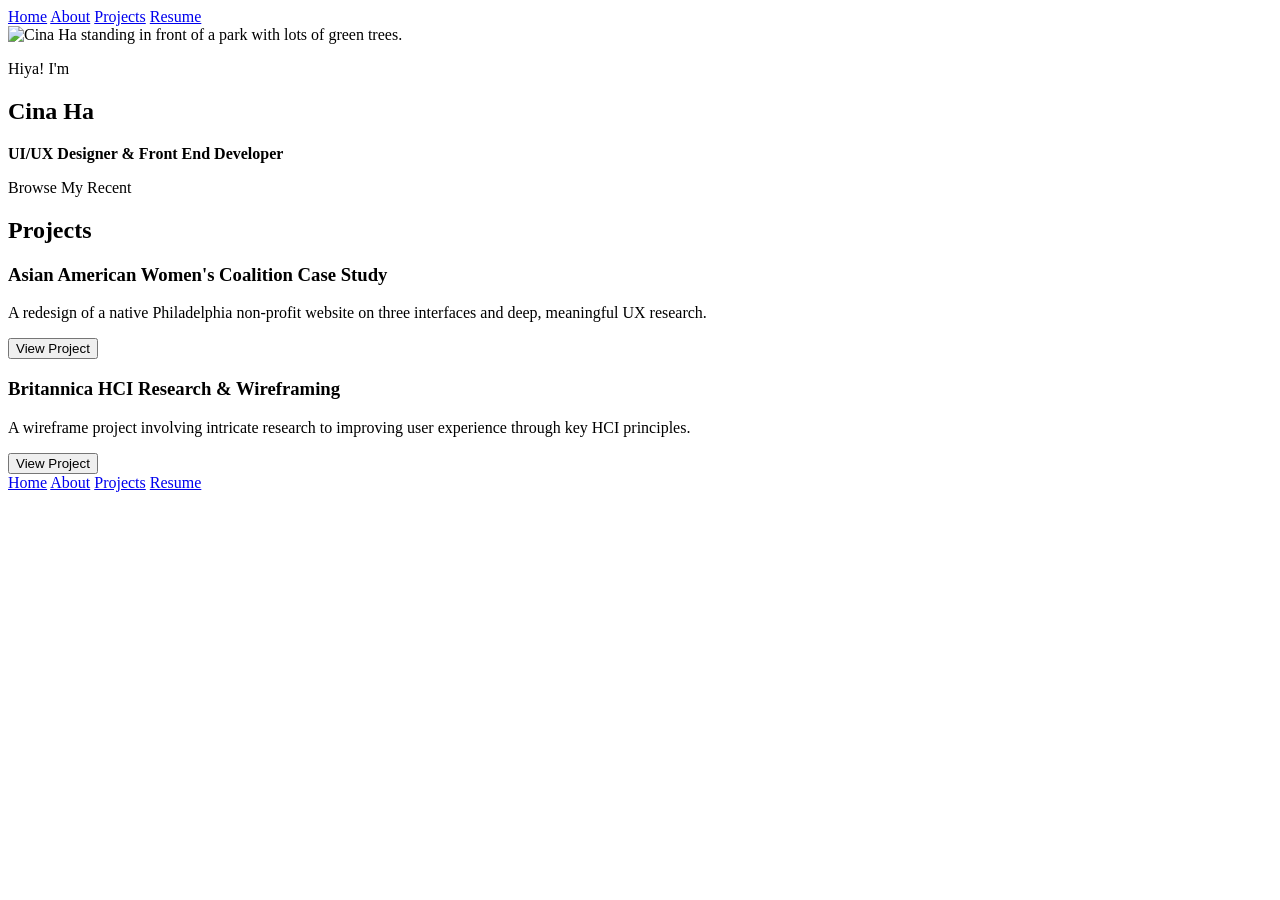
==== index.html @ dbbb127d "changed some spacing" ====
<!doctype html>
<html lang="en">
<head>
    <meta charset="UTF-8">
    <meta 
        name="viewport" 
        content="width=device-width, initial-scale=1.0">
    <title>Cina Ha's Portfolio Home Page</title>
	<link rel="stylesheet" href="styles.css" />
</head>
<body>
    <!--Practice Notes!-->
    <header>
        <nav aria-label="Primary">
                <a href="index.html" class ="current">Home</a>
                <a href="about.html">About</a>
                <a href="projects.html">Projects</a>
                <a href="resume.html">Resume</a>
        </nav>
    </header>
    <main>
        <section id="hero">
                <img src="images/PFP-For-Work.jpg" alt="Cina Ha standing in front of a park with lots of green trees." class="hero_pfp">
			    <div class="center_title_paragraph">
                <p>Hiya! I'm</p>
                <h1>Cina Ha</h1>
                <p id="hero_accent_text"><b>UI/UX Designer & Front End Developer</b></p>
                </div>
		</section>

        <section id="projects">
            <div class="center_title_paragraph">
                <p>Browse My Recent</p>
			    <h2>Projects</h2>
            </div>
                <section class="project-card">
				    <h3>Asian American Women's Coalition Case Study</h3>
				    <p>A redesign of a native Philadelphia non-profit website on three interfaces and deep, meaningful UX research.</p>
                    <button class="btn" onclick="location.href='projects.html'">
                        View Project
                    </button>
			    </section>
                <section class="project-card">
				    <h3>Britannica HCI Research & Wireframing</h3>
                    <p>A wireframe project involving intricate research to improving user experience through key HCI principles.</p>
                    <button class="btn" onclick="location.href='projects.html'">
                        View Project
                    </button>
			    </section>
        </section>
    </main>
    <footer>
        <nav aria-label="Footer">
                <a href="index.html" class ="current">Home</a>
                <a href="about.html">About</a>
                <a href="projects.html">Projects</a>
                <a href="resume.html">Resume</a>
        </nav>
    </footer>
</body>
</html>
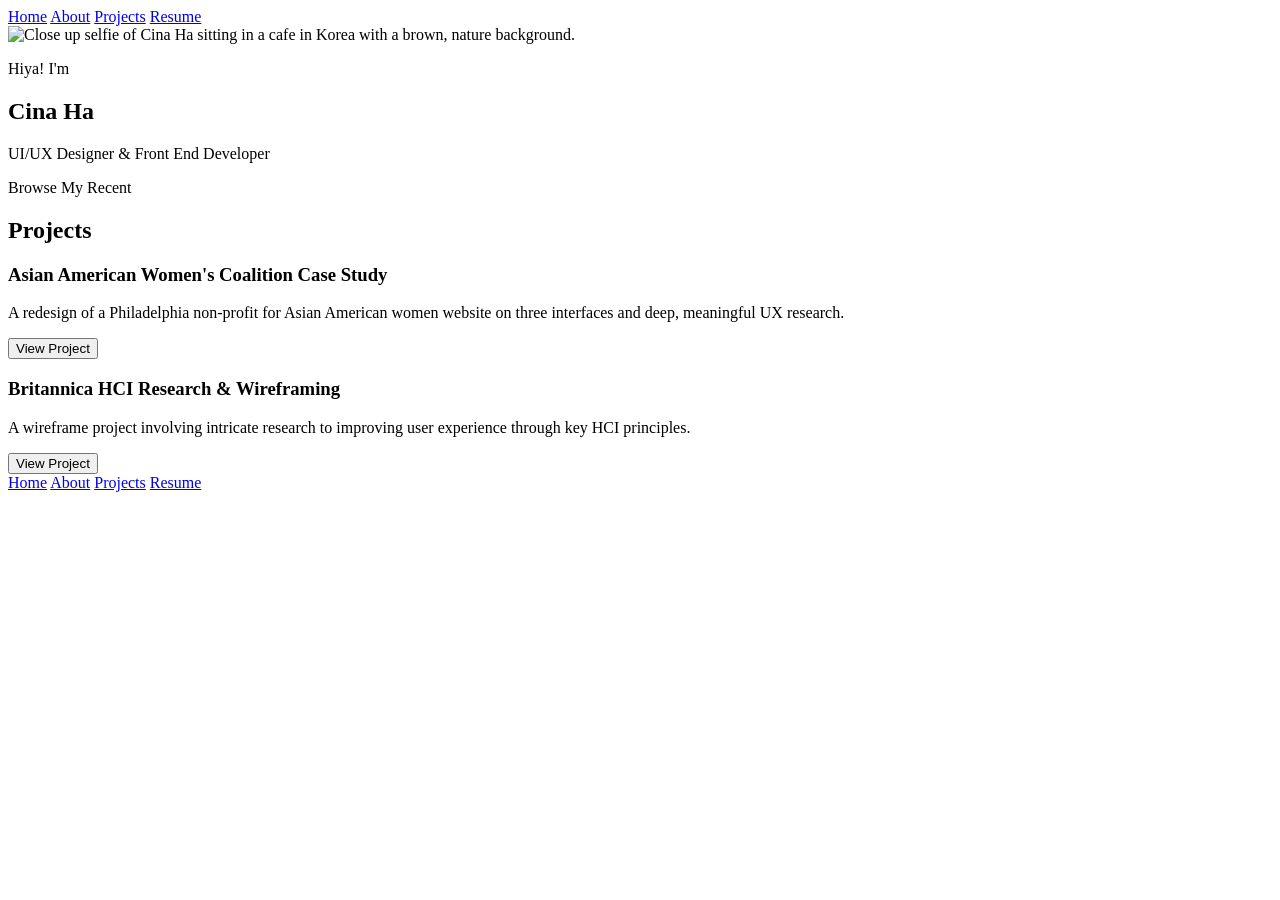
==== commit f8877323: "added all checklist items to css page, will add more content before check in" ====
--- a/index.html
+++ b/index.html
@@ -20,11 +20,11 @@
     </header>
     <main>
         <section id="hero">
-                <img src="images/PFP-For-Work.jpg" alt="Cina Ha standing in front of a park with lots of green trees." class="hero_pfp">
+                <img src="images/Korea Cafe Website Profile Picture.png" alt="Close up selfie of Cina Ha sitting in a cafe in Korea with a brown, nature background." class="hero_pfp">
 			    <div class="center_title_paragraph">
                 <p>Hiya! I'm</p>
                 <h1>Cina Ha</h1>
-                <p id="hero_accent_text"><b>UI/UX Designer & Front End Developer</b></p>
+                <p id="hero_accent_text">UI/UX Designer & Front End Developer</p>
                 </div>
 		</section>
 
@@ -35,7 +35,7 @@
             </div>
                 <section class="project-card">
 				    <h3>Asian American Women's Coalition Case Study</h3>
-				    <p>A redesign of a native Philadelphia non-profit website on three interfaces and deep, meaningful UX research.</p>
+				    <p>A redesign of a Philadelphia non-profit for Asian American women website on three interfaces and deep, meaningful UX research.</p>
                     <button class="btn" onclick="location.href='projects.html'">
                         View Project
                     </button>
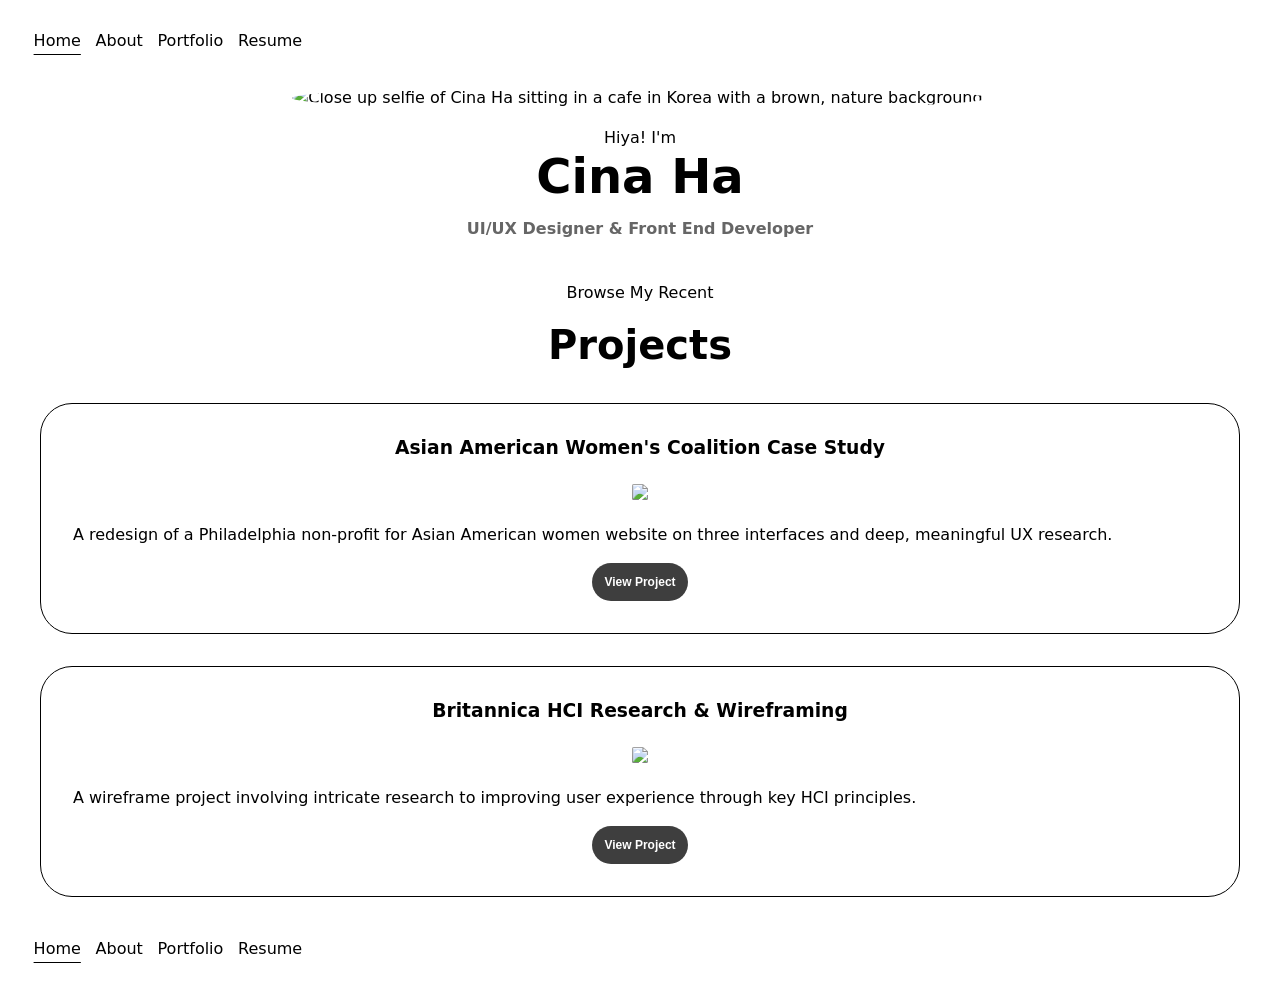
==== commit 2ad9c2a7: "added more content" ====
--- a/index.html
+++ b/index.html
@@ -14,7 +14,7 @@
         <nav aria-label="Primary">
                 <a href="index.html" class ="current">Home</a>
                 <a href="about.html">About</a>
-                <a href="projects.html">Projects</a>
+                <a href="portfolio.html">Portfolio</a>                
                 <a href="resume.html">Resume</a>
         </nav>
     </header>
@@ -22,26 +22,26 @@
         <section id="hero">
                 <img src="images/Korea Cafe Website Profile Picture.png" alt="Close up selfie of Cina Ha sitting in a cafe in Korea with a brown, nature background." class="hero_pfp">
 			    <div class="center_title_paragraph">
-                <p>Hiya! I'm</p>
-                <h1>Cina Ha</h1>
+                <p class="center_title_paragraph">Hiya! I'm</p>
+                <h1 class = "hero-title">Cina Ha</h1>
                 <p id="hero_accent_text">UI/UX Designer & Front End Developer</p>
                 </div>
 		</section>
 
         <section id="projects">
-            <div class="center_title_paragraph">
-                <p>Browse My Recent</p>
-			    <h2>Projects</h2>
-            </div>
+            <p class="center_title_paragraph">Browse My Recent</p>
+			<h2>Projects</h2>
                 <section class="project-card">
 				    <h3>Asian American Women's Coalition Case Study</h3>
-				    <p>A redesign of a Philadelphia non-profit for Asian American women website on three interfaces and deep, meaningful UX research.</p>
+				    <img src="images/aawc redesign 1.jpg" class="project-card-image">
+                    <p>A redesign of a Philadelphia non-profit for Asian American women website on three interfaces and deep, meaningful UX research.</p>
                     <button class="btn" onclick="location.href='projects.html'">
                         View Project
                     </button>
 			    </section>
                 <section class="project-card">
 				    <h3>Britannica HCI Research & Wireframing</h3>
+				    <img src="images/Britannica Logo.jpg" class="project-card-image">
                     <p>A wireframe project involving intricate research to improving user experience through key HCI principles.</p>
                     <button class="btn" onclick="location.href='projects.html'">
                         View Project
@@ -53,7 +53,7 @@
         <nav aria-label="Footer">
                 <a href="index.html" class ="current">Home</a>
                 <a href="about.html">About</a>
-                <a href="projects.html">Projects</a>
+                <a href="portfolio.html">Portfolio</a>                
                 <a href="resume.html">Resume</a>
         </nav>
     </footer>
--- a/styles.css
+++ b/styles.css
@@ -0,0 +1,203 @@
+/* GENERAL TYPE SELECTORS */
+:root {
+	--color-background: #ffffff;
+    --main-black: #000000;
+    --dark-accent-darkgray: #3e3e3e;
+    --light-accent-lightgray: #666666;
+
+    --font-bold: 650;
+    --font-size-smallest: 0.75rem;
+    --font-size-base: 1rem;
+    --font-size-bigger: 2rem;
+	--font-size-heading: 3rem;
+    --font-size-heading-2: 2.5rem;
+}
+
+* {
+    box-sizing: border-box;
+}
+
+section {
+    padding: 0.25rem 1rem;
+    gap: 2rem;
+    text-align: center;
+}
+
+body {
+    background: var(--color-background);
+    color: var(--main-black);
+	font-family:
+		system-ui,
+    	'Segoe UI',
+		-apple-system,
+		BlinkMacSystemFont,
+		Roboto,
+		sans-serif;
+    font-size: var(--font-size-base);
+    line-height: 1.5rem;
+    padding: 1rem;
+}
+
+p {
+    text-align: left;
+}
+
+h1 {
+    font-size: var(--font-size-heading);
+    line-height: 3rem;
+    text-align: center;
+
+}
+
+h2 {
+    font-size: var(--font-size-heading-2);
+    text-align: center;
+    line-height: 3rem;
+    margin-top: 0rem    ;
+
+}
+
+h3 {
+    margin: 0;
+}
+
+.center_title_paragraph {
+    text-align: center;
+}
+
+/* 0. NAVIGATION */
+
+nav, nav a {
+    font-size: var(--font-size-base);
+    text-decoration: none;
+    color: var(--main-black);
+    margin: 0.3rem 0.3rem;
+}
+
+a:hover {
+  font-weight: 600;
+  text-underline-offset: 0.5rem;
+}
+
+
+nav a.current {
+    text-decoration: underline;
+    text-underline-offset: 0.5rem;
+}
+
+/* NOTE: A > between two selectors is a child combinator. It matches the !second type! only when it's a direct child of the first — not grandchildren, not anything deeper. */
+
+/* TEXT CLASSES*/
+
+.center_title_paragraph {
+    text-align: center;
+}
+
+.btn {
+    background-color: var(--dark-accent-darkgray);
+    color: var(--color-background);
+    font-size: var(--font-size-smallest);
+    font-weight: var(--font-bold);
+    padding: 0.75rem;
+    border-radius: 2rem;
+    border: 0;
+    width: fit-content;
+}
+
+.btn:hover {
+    background-color: var(--background-color);
+    color: var(--dark-accent-darkgray);
+    font-size: var(--font-size-smallest);
+    font-weight: var(--font-bold);
+    padding: 0.75rem;
+    border-radius: 2rem;
+    border: 1px solid var(--dark-accent-darkgray);
+    width: fit-content;
+}
+
+
+
+/* HERO SECTION */
+
+#smallest-heading-text {
+    font-size: var(--font-size-smallest);
+}
+
+.hero-title {
+    line-height: 0.25rem;
+    margin-top: 1.5rem;
+}
+
+.hero_pfp {
+    margin-top: 1.5rem;
+    width: 200px;         
+    height: 200px;        
+    border-radius: 50%;
+    object-fit: cover;
+}
+
+#hero_accent_text {
+    text-align: center;
+    color: var(--light-accent-lightgray);
+    size: var(--font-size-bigger);
+    font-weight: var(--font-bold);
+}
+
+/* PROJECTS */
+
+.project-card {
+    border: 1px;
+    gap: 1rem;
+    padding: 2rem;
+    border-style: solid;
+    border-radius: 32px;
+    border-color: var(--dark-accent-color-text);
+    text-align: center;
+    margin-bottom: 2rem;
+}
+
+.project-card-image {
+    width: 100%;
+    height: auto;
+    margin-top: 1.5rem;
+    border-radius: 10%;
+}
+
+.about-title {
+    margin-top: 0.5rem;
+}
+
+.about_pfp {
+    width: 200px;         
+    height: 200px;        
+    border-radius: 50%;
+    object-fit: cover;
+    margin: 1rem 1rem;
+}
+
+.about_me_text {
+    text-align: left;
+}
+
+/* RESUME */
+
+ul {
+    text-align: left;
+}
+
+#resume-title {
+    text-align: center;
+    margin-block: 3rem;
+}
+
+/* Portfolio */
+
+.portfolio_title {
+    font-weight: var(--font-bold);
+}
+
+.portfolio_pictures {
+    width: 100%;
+    height: auto;
+    margin-block: 0.5rem;
+}
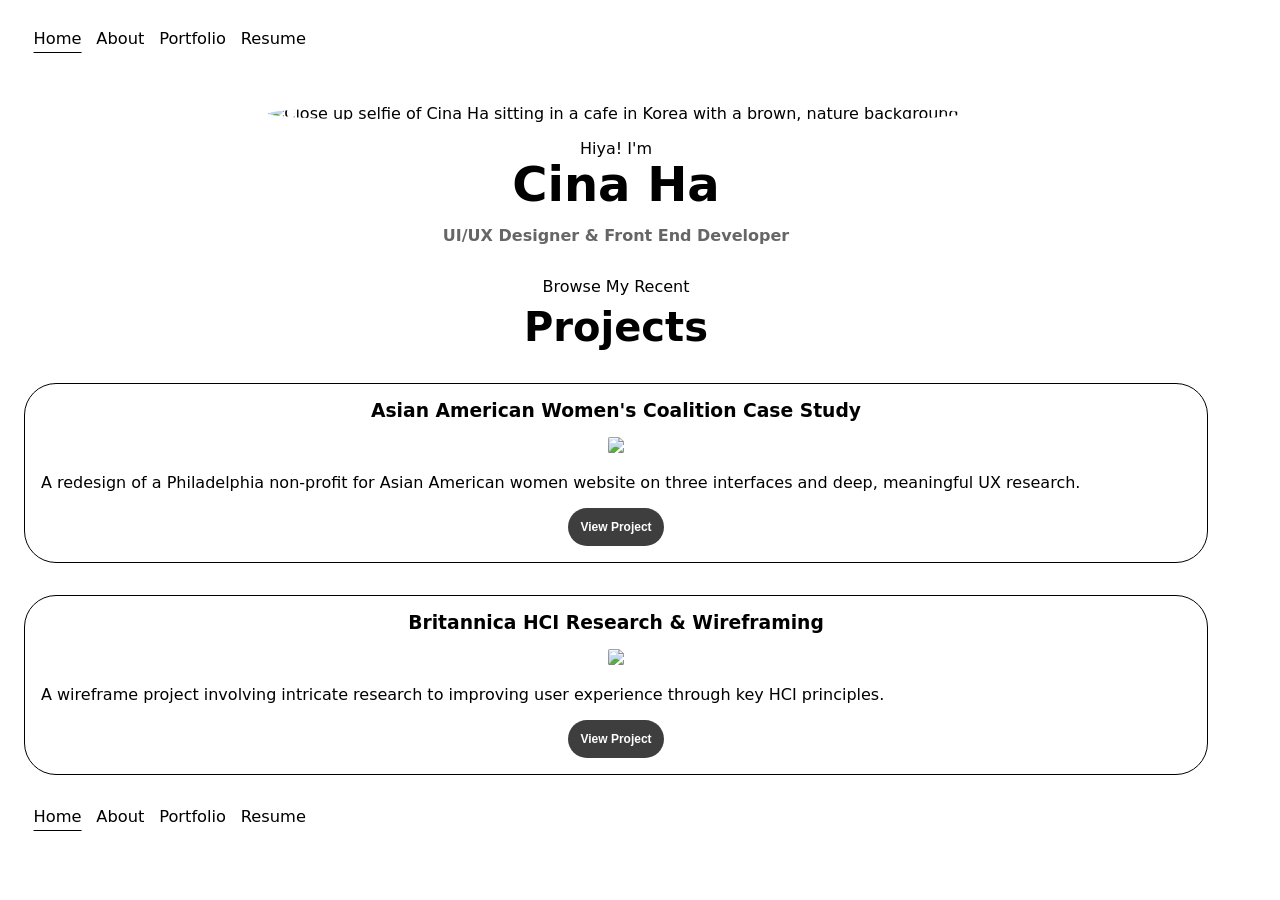
==== commit db05a2ba: "assignment 7 requirements" ====
--- a/index.html
+++ b/index.html
@@ -1,61 +1,69 @@
 <!doctype html>
 <html lang="en">
-<head>
-    <meta charset="UTF-8">
-    <meta 
-        name="viewport" 
-        content="width=device-width, initial-scale=1.0">
+  <head>
+    <meta charset="UTF-8" />
+    <meta name="viewport" content="width=device-width, initial-scale=1.0" />
     <title>Cina Ha's Portfolio Home Page</title>
-	<link rel="stylesheet" href="styles.css" />
-</head>
-<body>
+    <link rel="stylesheet" href="styles.css" />
+  </head>
+  <body>
     <!--Practice Notes!-->
     <header>
-        <nav aria-label="Primary">
-                <a href="index.html" class ="current">Home</a>
-                <a href="about.html">About</a>
-                <a href="portfolio.html">Portfolio</a>                
-                <a href="resume.html">Resume</a>
-        </nav>
+      <nav aria-label="Primary">
+        <a href="index.html" class="current">Home</a>
+        <a href="about.html">About</a>
+        <a href="portfolio.html">Portfolio</a>
+        <a href="resume.html">Resume</a>
+      </nav>
     </header>
     <main>
-        <section id="hero">
-                <img src="images/Korea Cafe Website Profile Picture.png" alt="Close up selfie of Cina Ha sitting in a cafe in Korea with a brown, nature background." class="hero_pfp">
-			    <div class="center_title_paragraph">
-                <p class="center_title_paragraph">Hiya! I'm</p>
-                <h1 class = "hero-title">Cina Ha</h1>
-                <p id="hero_accent_text">UI/UX Designer & Front End Developer</p>
-                </div>
-		</section>
+      <section id="hero">
+        <img
+          src="images/Korea Cafe Website Profile Picture.png"
+          alt="Close up selfie of Cina Ha sitting in a cafe in Korea with a brown, nature background."
+          class="hero_pfp"
+        />
+        <div class="center_title_paragraph">
+          <p class="center_title_paragraph">Hiya! I'm</p>
+          <h1 class="hero-title">Cina Ha</h1>
+          <p id="hero_accent_text">UI/UX Designer & Front End Developer</p>
+        </div>
+      </section>
 
-        <section id="projects">
-            <p class="center_title_paragraph">Browse My Recent</p>
-			<h2>Projects</h2>
-                <section class="project-card">
-				    <h3>Asian American Women's Coalition Case Study</h3>
-				    <img src="images/aawc redesign 1.jpg" class="project-card-image">
-                    <p>A redesign of a Philadelphia non-profit for Asian American women website on three interfaces and deep, meaningful UX research.</p>
-                    <button class="btn" onclick="location.href='projects.html'">
-                        View Project
-                    </button>
-			    </section>
-                <section class="project-card">
-				    <h3>Britannica HCI Research & Wireframing</h3>
-				    <img src="images/Britannica Logo.jpg" class="project-card-image">
-                    <p>A wireframe project involving intricate research to improving user experience through key HCI principles.</p>
-                    <button class="btn" onclick="location.href='projects.html'">
-                        View Project
-                    </button>
-			    </section>
+      <section id="projects_home">
+        <p class="center_title_paragraph">Browse My Recent</p>
+        <h2 id="projects_h2">Projects</h2>
+        <section class="project_card">
+          <h3>Asian American Women's Coalition Case Study</h3>
+          <img src="images/aawc redesign 1.jpg" class="project-card-image" />
+          <p>
+            A redesign of a Philadelphia non-profit for Asian American women
+            website on three interfaces and deep, meaningful UX research.
+          </p>
+          <button class="btn" onclick="location.href = 'projects.html'">
+            View Project
+          </button>
         </section>
+        <section class="project_card">
+          <h3>Britannica HCI Research & Wireframing</h3>
+          <img src="images/Britannica Logo.jpg" class="project-card-image" />
+          <p>
+            A wireframe project involving intricate research to improving user
+            experience through key HCI principles.
+          </p>
+          <button class="btn" onclick="location.href = 'projects.html'">
+            View Project
+          </button>
+        </section>
+      </section>
     </main>
     <footer>
-        <nav aria-label="Footer">
-                <a href="index.html" class ="current">Home</a>
-                <a href="about.html">About</a>
-                <a href="portfolio.html">Portfolio</a>                
-                <a href="resume.html">Resume</a>
-        </nav>
+      <nav aria-label="Footer">
+        <a href="index.html" class="current">Home</a>
+        <a href="about.html">About</a>
+        <a href="portfolio.html">Portfolio</a>
+        <a href="resume.html">Resume</a>
+      </nav>
     </footer>
-</body>
-</html>+  </body>
+</html>
--- a/styles.css
+++ b/styles.css
@@ -1,77 +1,74 @@
 /* GENERAL TYPE SELECTORS */
 :root {
-	--color-background: #ffffff;
-    --main-black: #000000;
-    --dark-accent-darkgray: #3e3e3e;
-    --light-accent-lightgray: #666666;
-
-    --font-bold: 650;
-    --font-size-smallest: 0.75rem;
-    --font-size-base: 1rem;
-    --font-size-bigger: 2rem;
-	--font-size-heading: 3rem;
-    --font-size-heading-2: 2.5rem;
+  --color-background: #ffffff;
+  --main-black: #000000;
+  --dark-accent-darkgray: #3e3e3e;
+  --light-accent-lightgray: #666666;
+
+  --font-bold: 650;
+  --font-size-smallest: 0.75rem;
+  --font-size-base: 1rem;
+  --font-size-nav: 16.25px;
+
+  --font-size-bigger: 2rem;
+  --font-size-heading: 3rem;
+  --font-size-heading-2: 2.5rem;
 }
 
 * {
-    box-sizing: border-box;
+  box-sizing: border-box;
 }
 
 section {
-    padding: 0.25rem 1rem;
-    gap: 2rem;
-    text-align: center;
+  margin-block: 2rem;
+  text-align: center;
 }
 
 body {
-    background: var(--color-background);
-    color: var(--main-black);
-	font-family:
-		system-ui,
-    	'Segoe UI',
-		-apple-system,
-		BlinkMacSystemFont,
-		Roboto,
-		sans-serif;
-    font-size: var(--font-size-base);
-    line-height: 1.5rem;
-    padding: 1rem;
+  background: var(--color-background);
+  color: var(--main-black);
+  font-family:
+    system-ui,
+    "Segoe UI",
+    -apple-system,
+    BlinkMacSystemFont,
+    Roboto,
+    sans-serif;
+  font-size: var(--font-size-base);
+  max-width: 95%;
+  padding: 1rem;
 }
 
 p {
-    text-align: left;
+  margin-block: 1rem;
+  text-align: left;
 }
 
 h1 {
-    font-size: var(--font-size-heading);
-    line-height: 3rem;
-    text-align: center;
-
+  font-size: var(--font-size-heading);
 }
 
 h2 {
-    font-size: var(--font-size-heading-2);
-    text-align: center;
-    line-height: 3rem;
-    margin-top: 0rem    ;
-
+  font-size: var(--font-size-heading-2);
 }
 
 h3 {
-    margin: 0;
+  margin-block: 0rem;
+  margin-bottom: 1rem;
 }
 
 .center_title_paragraph {
-    text-align: center;
+  text-align: center;
 }
 
 /* 0. NAVIGATION */
 
-nav, nav a {
-    font-size: var(--font-size-base);
-    text-decoration: none;
-    color: var(--main-black);
-    margin: 0.3rem 0.3rem;
+nav,
+nav a {
+  font-size: var(--font-size-nav);
+  text-decoration: none;
+  color: var(--main-black);
+  margin: 0.3rem 0.3rem;
 }
 
 a:hover {
@@ -79,10 +76,9 @@
   text-underline-offset: 0.5rem;
 }
 
-
 nav a.current {
-    text-decoration: underline;
-    text-underline-offset: 0.5rem;
+  text-decoration: underline;
+  text-underline-offset: 0.5rem;
 }
 
 /* NOTE: A > between two selectors is a child combinator. It matches the !second type! only when it's a direct child of the first — not grandchildren, not anything deeper. */
@@ -90,114 +86,115 @@
 /* TEXT CLASSES*/
 
 .center_title_paragraph {
-    text-align: center;
+  text-align: center;
 }
 
 .btn {
-    background-color: var(--dark-accent-darkgray);
-    color: var(--color-background);
-    font-size: var(--font-size-smallest);
-    font-weight: var(--font-bold);
-    padding: 0.75rem;
-    border-radius: 2rem;
-    border: 0;
-    width: fit-content;
+  background-color: var(--dark-accent-darkgray);
+  color: var(--color-background);
+  font-size: var(--font-size-smallest);
+  font-weight: var(--font-bold);
+  padding: 0.75rem;
+  border-radius: 2rem;
+  border: 0;
+  width: fit-content;
 }
 
 .btn:hover {
-    background-color: var(--background-color);
-    color: var(--dark-accent-darkgray);
-    font-size: var(--font-size-smallest);
-    font-weight: var(--font-bold);
-    padding: 0.75rem;
-    border-radius: 2rem;
-    border: 1px solid var(--dark-accent-darkgray);
-    width: fit-content;
-}
-
-
+  background-color: var(--background-color);
+  color: var(--dark-accent-darkgray);
+  font-size: var(--font-size-smallest);
+  font-weight: var(--font-bold);
+  padding: 0.75rem;
+  border-radius: 2rem;
+  border: 1px solid var(--dark-accent-darkgray);
+  width: fit-content;
+}
 
 /* HERO SECTION */
 
 #smallest-heading-text {
-    font-size: var(--font-size-smallest);
+  font-size: var(--font-size-smallest);
 }
 
 .hero-title {
-    line-height: 0.25rem;
-    margin-top: 1.5rem;
+  line-height: 0.25rem;
+  margin-top: 1.5rem;
 }
 
 .hero_pfp {
-    margin-top: 1.5rem;
-    width: 200px;         
-    height: 200px;        
-    border-radius: 50%;
-    object-fit: cover;
+  margin-top: 1.5rem;
+  width: 200px;
+  height: 200px;
+  border-radius: 50%;
+  object-fit: cover;
 }
 
 #hero_accent_text {
-    text-align: center;
-    color: var(--light-accent-lightgray);
-    size: var(--font-size-bigger);
-    font-weight: var(--font-bold);
+  margin-bottom: 2rem;
+  text-align: center;
+  color: var(--light-accent-lightgray);
+  size: var(--font-size-bigger);
+  font-weight: var(--font-bold);
 }
 
 /* PROJECTS */
 
-.project-card {
-    border: 1px;
-    gap: 1rem;
-    padding: 2rem;
-    border-style: solid;
-    border-radius: 32px;
-    border-color: var(--dark-accent-color-text);
-    text-align: center;
-    margin-bottom: 2rem;
+.project_card {
+  margin-bottom: 2rem;
+  padding: 1rem 1rem;
+  gap: 1rem;
+  border: 1px;
+  border-style: solid;
+  border-radius: 32px;
+  border-color: var(--dark-accent-color-text);
+  text-align: center;
 }
 
 .project-card-image {
-    width: 100%;
-    height: auto;
-    margin-top: 1.5rem;
-    border-radius: 10%;
+  width: 100%;
+  height: auto;
+  border-radius: 10%;
+}
+
+#projects_h2 {
+  margin-top: -0.5rem;
 }
 
 .about-title {
-    margin-top: 0.5rem;
+  line-height: 0rem;
+  margin-bottom: 3rem;
 }
 
 .about_pfp {
-    width: 200px;         
-    height: 200px;        
-    border-radius: 50%;
-    object-fit: cover;
-    margin: 1rem 1rem;
+  width: 200px;
+  height: 200px;
+  border-radius: 50%;
+  object-fit: cover;
 }
 
 .about_me_text {
-    text-align: left;
+  text-align: left;
 }
 
 /* RESUME */
 
 ul {
-    text-align: left;
+  text-align: left;
 }
 
 #resume-title {
-    text-align: center;
-    margin-block: 3rem;
+  text-align: center;
 }
 
 /* Portfolio */
 
 .portfolio_title {
-    font-weight: var(--font-bold);
+  font-weight: var(--font-bold);
+  font-size: var(--font-size-bigger);
 }
 
 .portfolio_pictures {
-    width: 100%;
-    height: auto;
-    margin-block: 0.5rem;
-}+  width: 100%;
+  height: auto;
+}
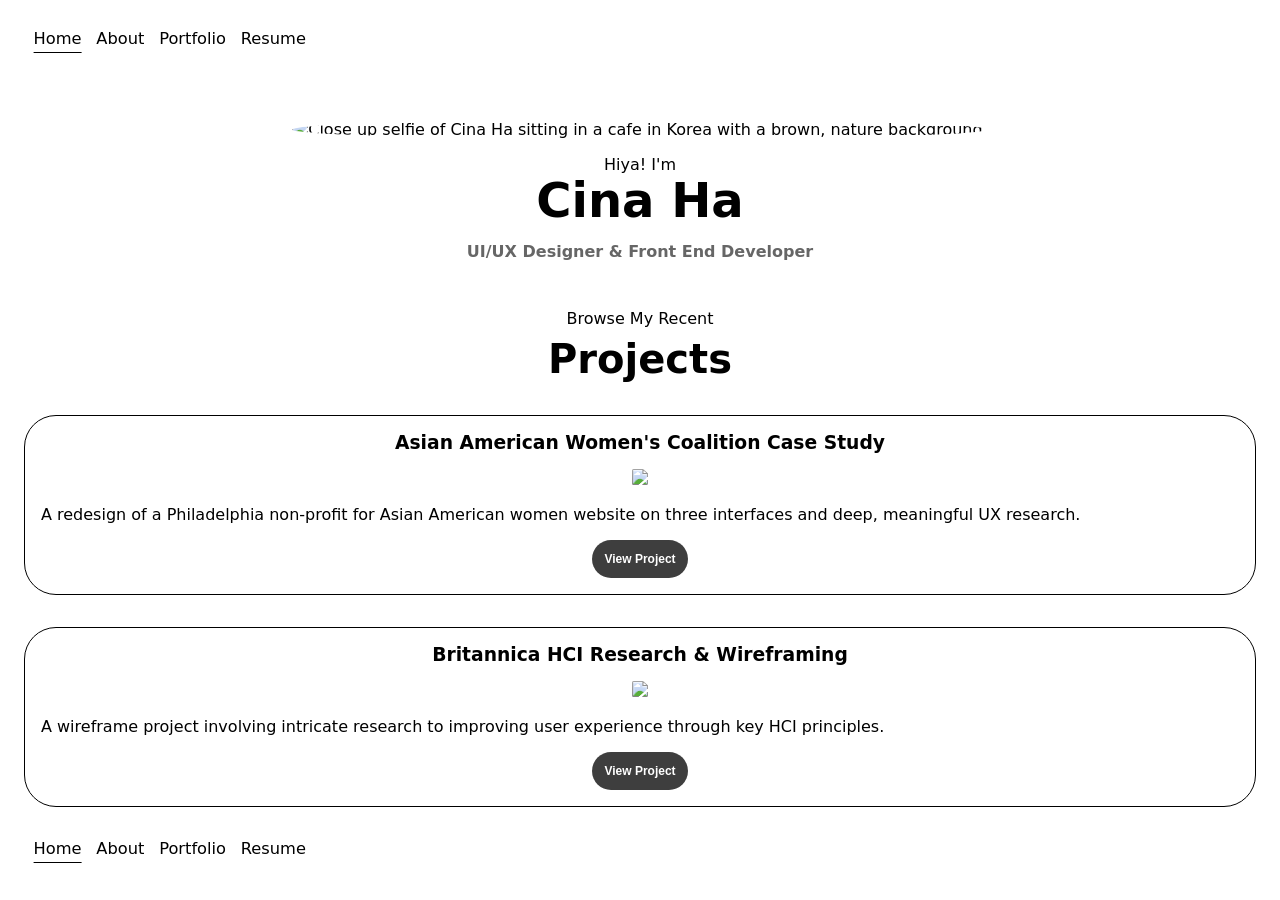
==== commit a19a7e4a: "added content" ====
--- a/index.html
+++ b/index.html
@@ -32,9 +32,9 @@
 
       <section id="projects_home">
         <p class="center_title_paragraph">Browse My Recent</p>
-        <h2 id="projects_h2">Projects</h2>
+        <h2 class="projects_h2">Projects</h2>
         <section class="project_card">
-          <h3>Asian American Women's Coalition Case Study</h3>
+          <h3 class="indexh3">Asian American Women's Coalition Case Study</h3>
           <img src="images/aawc redesign 1.jpg" class="project-card-image" />
           <p>
             A redesign of a Philadelphia non-profit for Asian American women
@@ -45,13 +45,13 @@
           </button>
         </section>
         <section class="project_card">
-          <h3>Britannica HCI Research & Wireframing</h3>
+          <h3 class="indexh3">Britannica HCI Research & Wireframing</h3>
           <img src="images/Britannica Logo.jpg" class="project-card-image" />
           <p>
             A wireframe project involving intricate research to improving user
             experience through key HCI principles.
           </p>
-          <button class="btn" onclick="location.href = 'projects.html'">
+          <button class="btn" onclick="location.href = 'project 2.html'">
             View Project
           </button>
         </section>
--- a/styles.css
+++ b/styles.css
@@ -35,7 +35,6 @@
     Roboto,
     sans-serif;
   font-size: var(--font-size-base);
-  max-width: 95%;
   padding: 1rem;
 }
 
@@ -53,12 +52,15 @@
 }
 
 h3 {
-  margin-block: 0rem;
-  margin-bottom: 1rem;
+  margin-block: 1rem;
 }
 
 .center_title_paragraph {
   text-align: center;
+}
+
+.bold {
+  font-weight: var(--font-bold);
 }
 
 /* 0. NAVIGATION */
@@ -112,6 +114,10 @@
 }
 
 /* HERO SECTION */
+
+#hero {
+  margin-block: 3rem;
+}
 
 #smallest-heading-text {
   font-size: var(--font-size-smallest);
@@ -157,8 +163,13 @@
   border-radius: 10%;
 }
 
-#projects_h2 {
+.projects_h2 {
   margin-top: -0.5rem;
+}
+
+.indexh3 {
+  margin-block: 0rem;
+  margin-bottom: 1rem;
 }
 
 .about-title {
@@ -198,3 +209,11 @@
   width: 100%;
   height: auto;
 }
+
+.initial-research-pic {
+  width: 100%;
+}
+
+.list {
+  font-size: var(--font-size-base);
+}
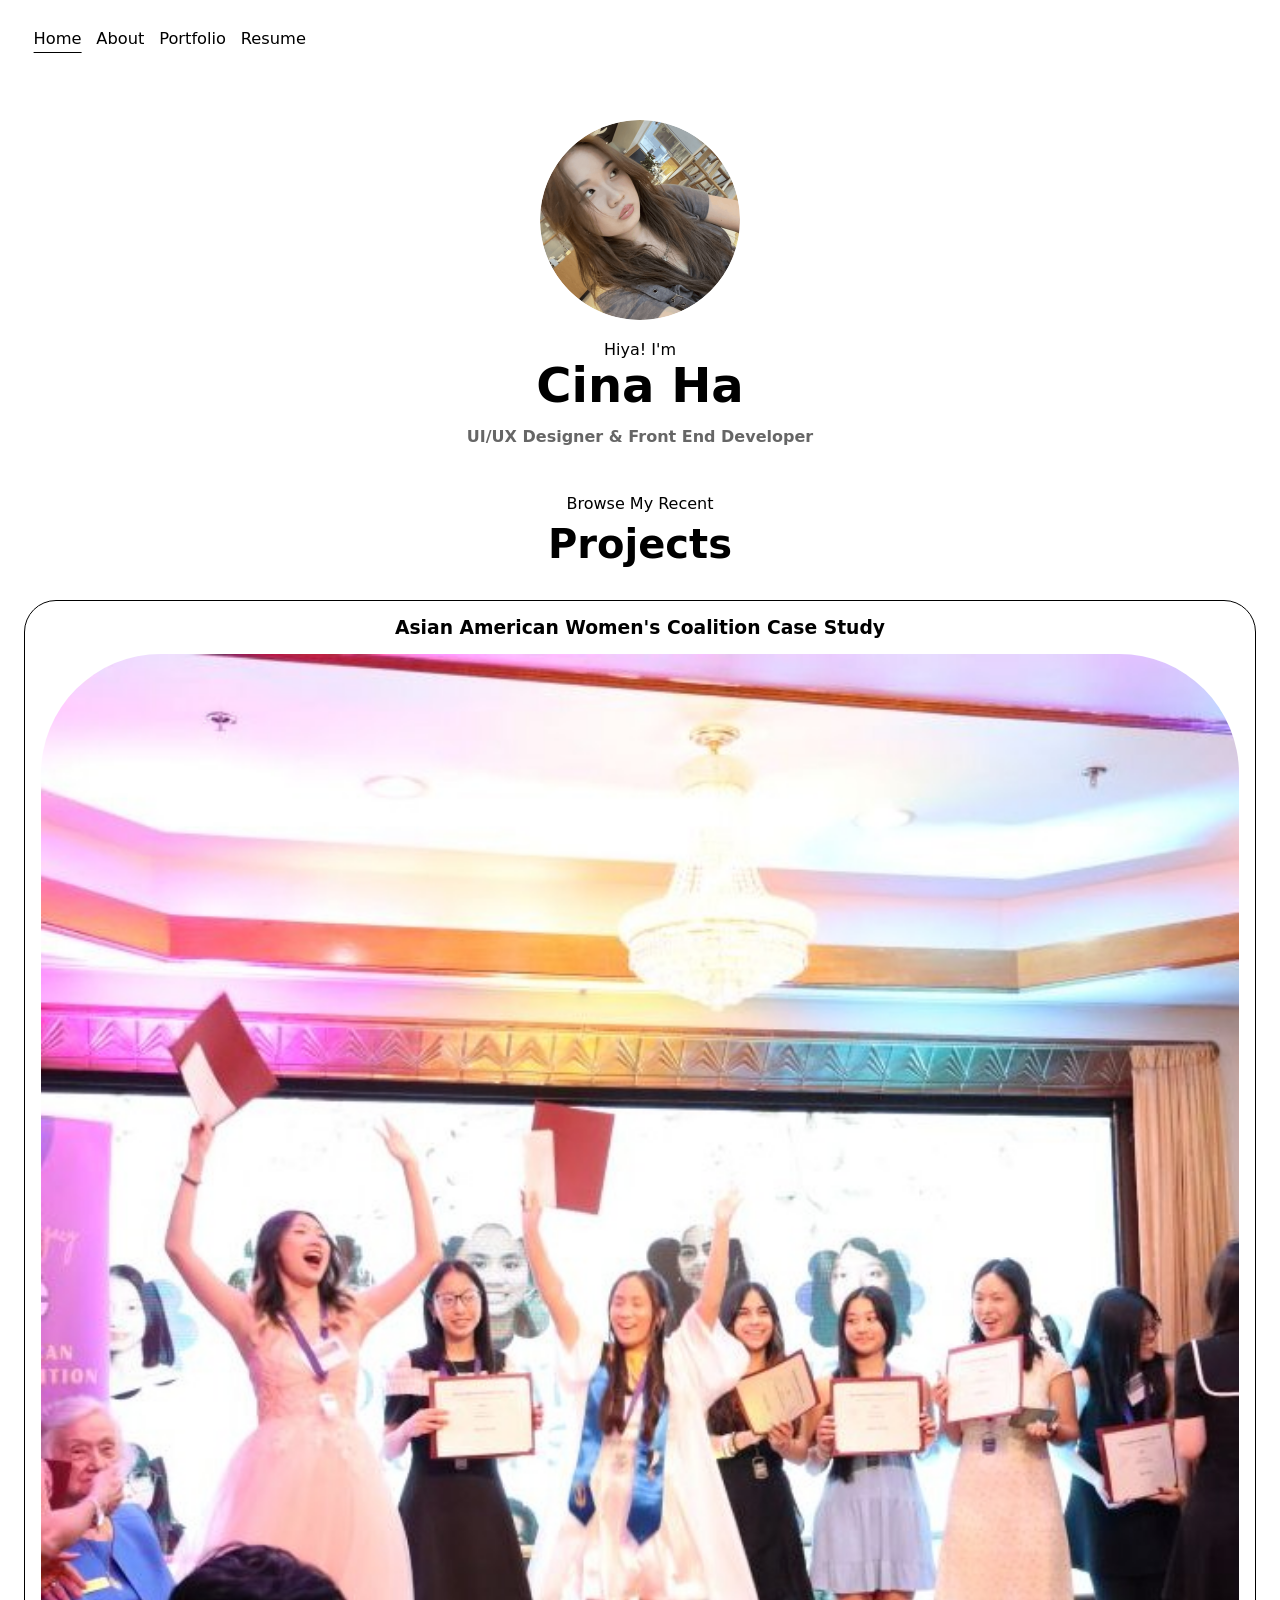
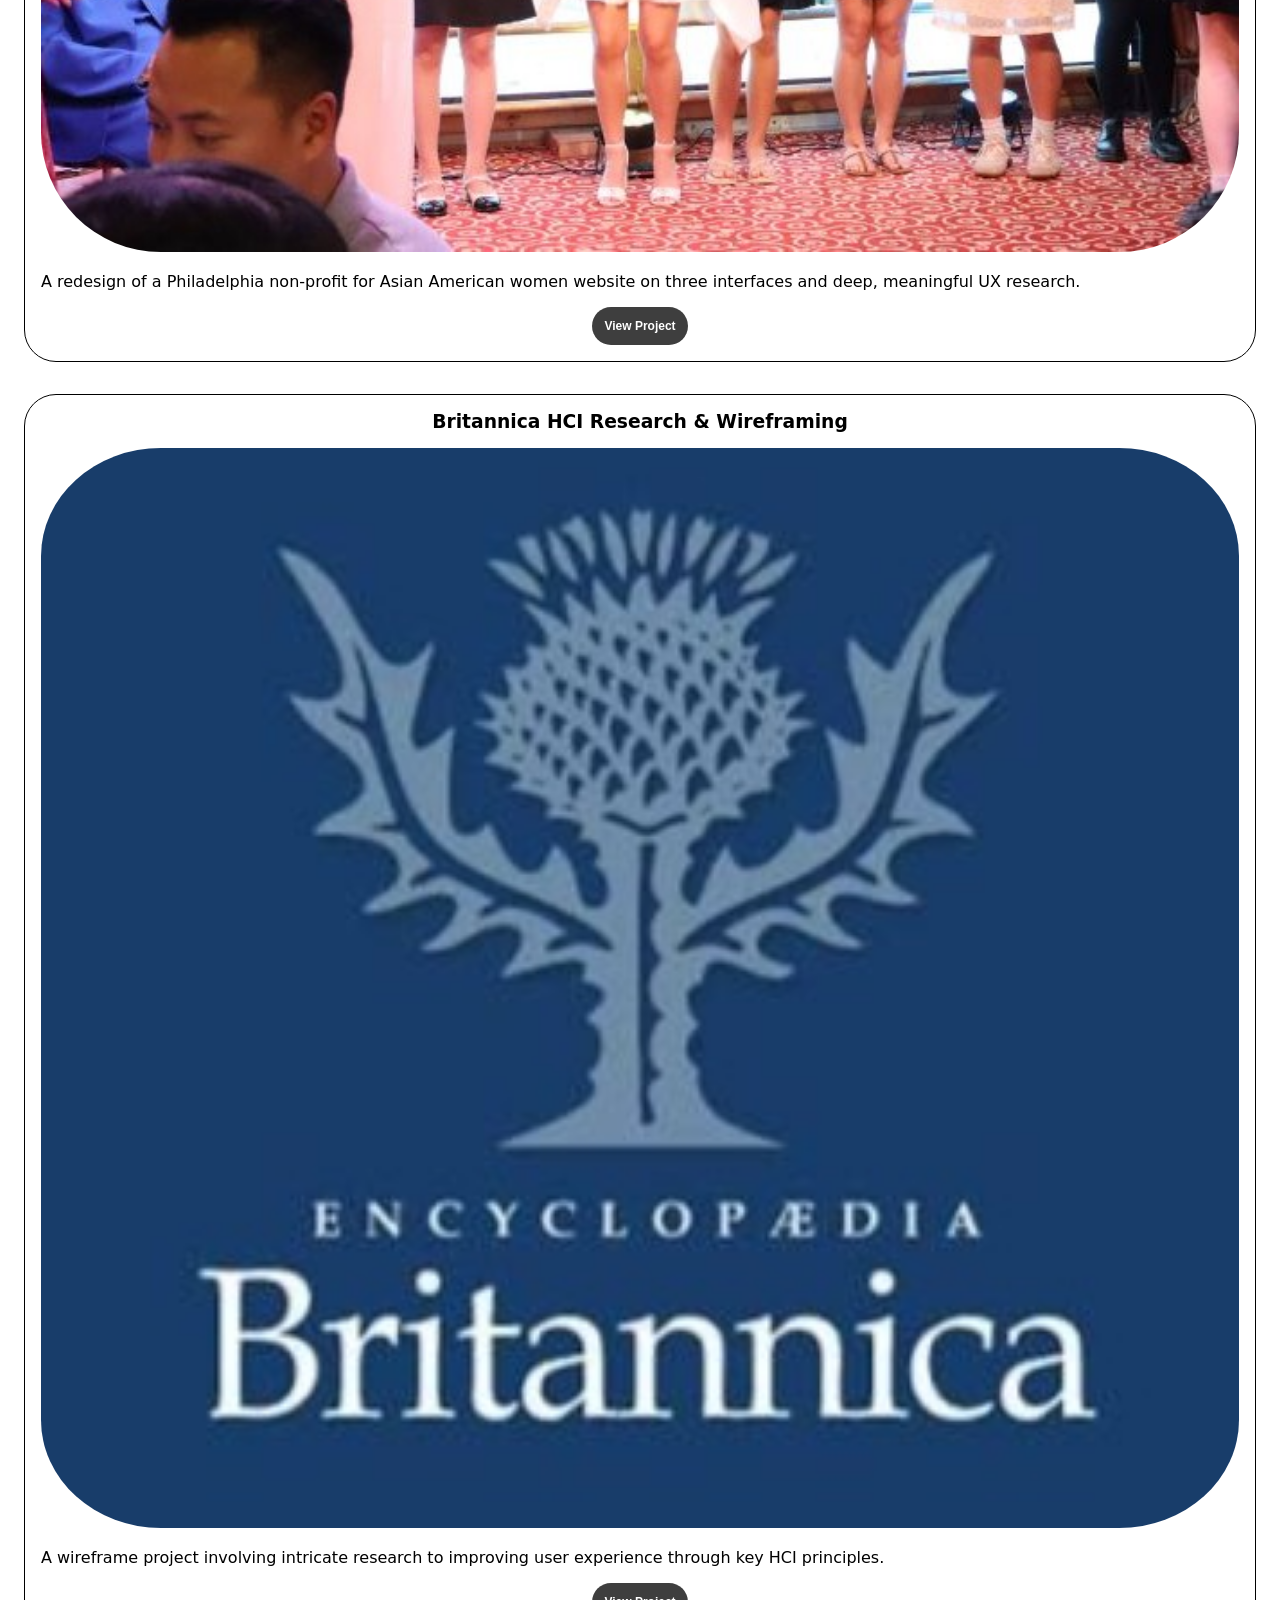
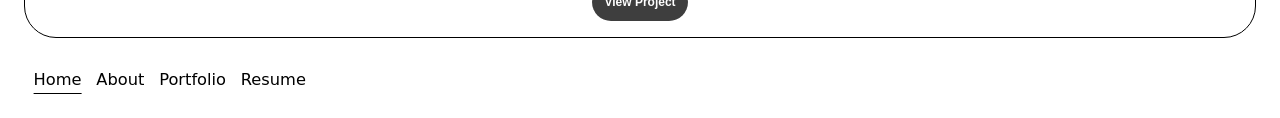
==== commit 9460627a: "fixed pic name" ====
--- a/index.html
+++ b/index.html
@@ -19,7 +19,7 @@
     <main>
       <section id="hero">
         <img
-          src="images/Korea Cafe Website Profile Picture.png"
+          src="images/koreaCafePfp.png"
           alt="Close up selfie of Cina Ha sitting in a cafe in Korea with a brown, nature background."
           class="hero_pfp"
         />
